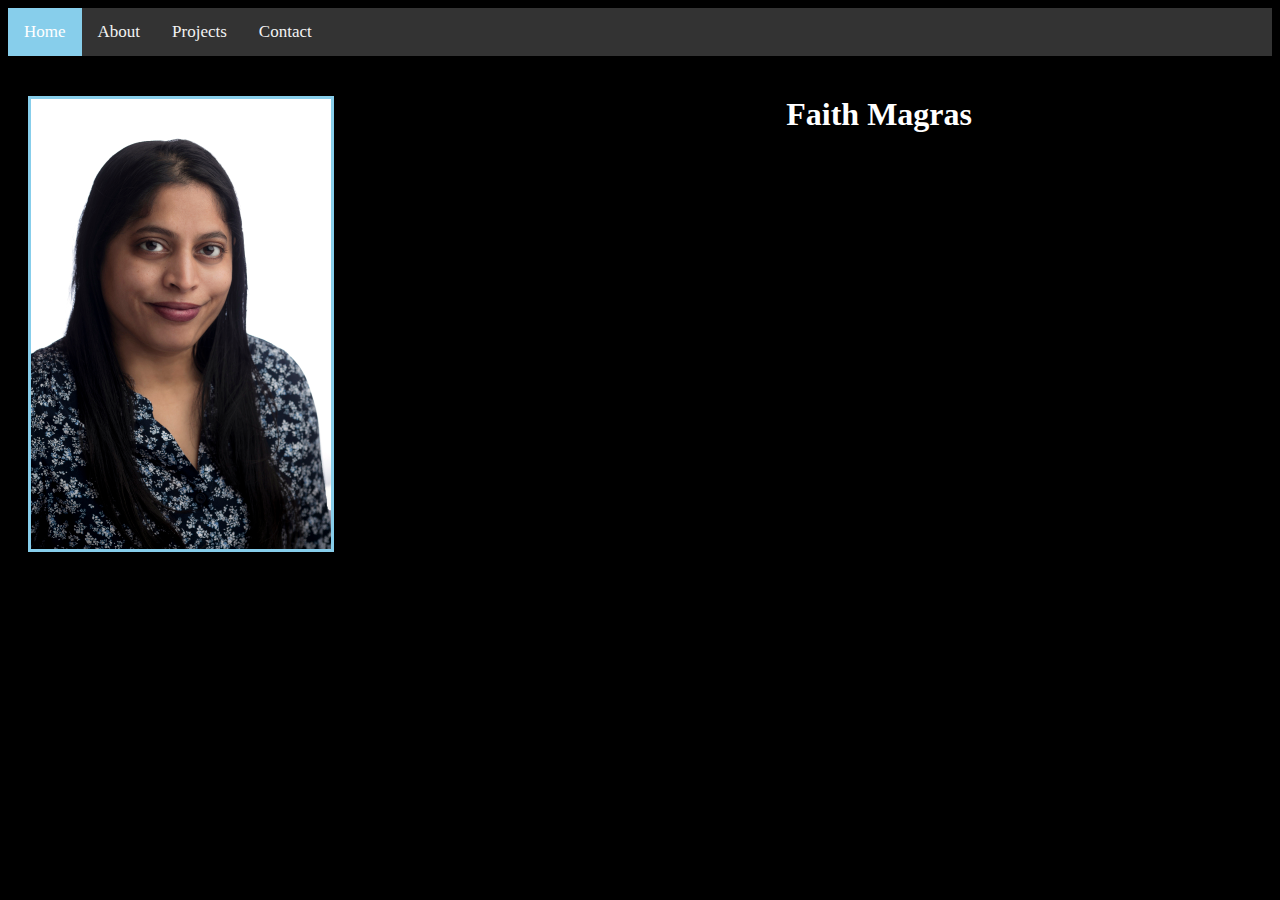
==== about.html @ 6f5fdc96 "working on about page" ====
<!DOCTYPE html>
<html lang="en">

<head>
    <meta charset="UTF-8">
    <meta http-equiv="X-UA-Compatible" content="IE=edge">
    <meta name="viewport" content="width=device-width, initial-scale=1.0">
    <link href="about.css" rel="stylesheet" type="text/css">
    <title>Projects</title>
</head>

<body>
    <div class="topnav">
        <a class="active" href="index.html">Home</a>
        <a href="about.html">About</a>
        <a href="project.html">Projects</a>
        <a href="contact.html">Contact</a>
    </div>
    <img src="images/headshot_1.jpg" width="300px" />
    <h1>Faith Magras</h1>
</body>

</html>
---- about.css ----
body {
    background-color: black;
}


/* Add a black background color to the top navigation */

.topnav {
    background-color: #333;
    overflow: hidden;
}


/* Style the links inside the navigation bar */

.topnav a {
    float: left;
    color: #f2f2f2;
    text-align: center;
    padding: 14px 16px;
    text-decoration: none;
    font-size: 17px;
}


/* Change the color of links on hover */

.topnav a:hover {
    background-color: #ddd;
    color: black;
}


/* Add a color to the active/current link */

.topnav a.active {
    background-color: skyblue;
    color: white;
}

h1 {
    color: white;
    display: flex;
    justify-content: center;
    float: right;
    margin-top: 40px;
    margin-right: 300px
}

img {
    margin-top: 40px;
    margin-left: 20px;
    border: solid skyblue;
}
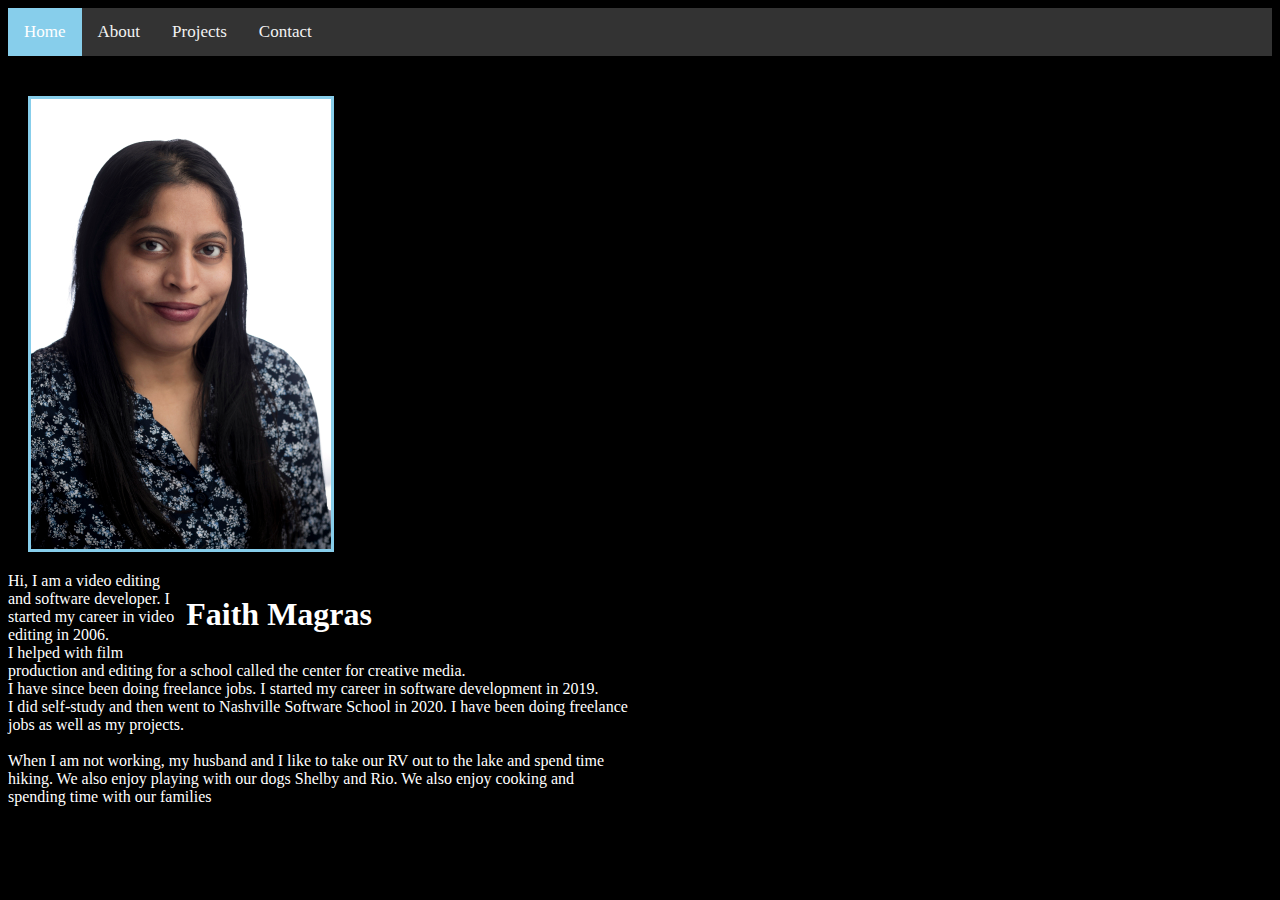
==== commit 74acd718: "working on about page" ====
--- a/about.html
+++ b/about.html
@@ -18,6 +18,9 @@
     </div>
     <img src="images/headshot_1.jpg" width="300px" />
     <h1>Faith Magras</h1>
+    <p>Hi, I am a video editing and software developer. I started my career in video editing in 2006.<br> I helped with film production and editing for a school called the center for creative media.<br>I have since been doing freelance jobs. I started my
+        career in software development in 2019.<br> I did self-study and then went to Nashville Software School in 2020. I have been doing freelance<br> jobs as well as my projects.<br> <br>When I am not working, my husband and I like to take our RV out
+        to the lake and spend time<br>hiking. We also enjoy playing with our dogs Shelby and Rio. We also enjoy cooking and<br>spending time with our families</p>
 </body>
 
 </html>--- a/about.css
+++ b/about.css
@@ -44,7 +44,11 @@
     justify-content: center;
     float: right;
     margin-top: 40px;
-    margin-right: 300px
+    margin-right: 900px
+}
+
+p {
+    color: white;
 }
 
 img {
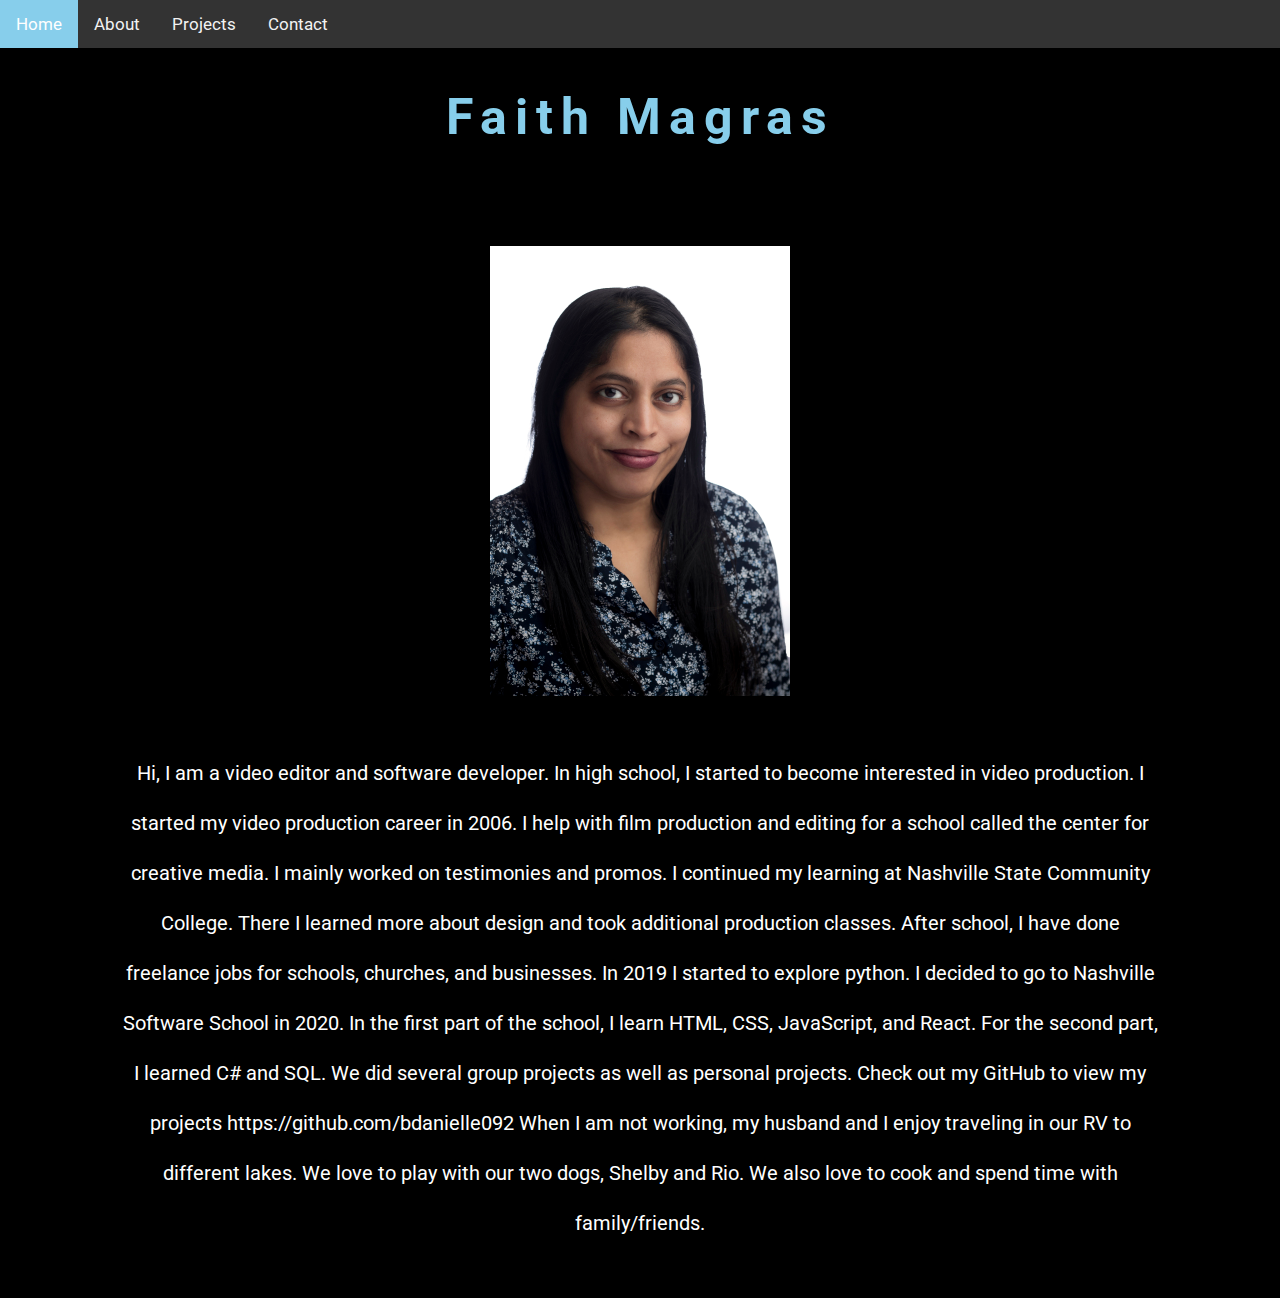
==== commit 8104a10c: "working on project page" ====
--- a/about.html
+++ b/about.html
@@ -6,7 +6,7 @@
     <meta http-equiv="X-UA-Compatible" content="IE=edge">
     <meta name="viewport" content="width=device-width, initial-scale=1.0">
     <link href="about.css" rel="stylesheet" type="text/css">
-    <title>Projects</title>
+    <title>About</title>
 </head>
 
 <body>
@@ -16,11 +16,18 @@
         <a href="project.html">Projects</a>
         <a href="contact.html">Contact</a>
     </div>
-    <img src="images/headshot_1.jpg" width="300px" />
-    <h1>Faith Magras</h1>
-    <p>Hi, I am a video editing and software developer. I started my career in video editing in 2006.<br> I helped with film production and editing for a school called the center for creative media.<br>I have since been doing freelance jobs. I started my
-        career in software development in 2019.<br> I did self-study and then went to Nashville Software School in 2020. I have been doing freelance<br> jobs as well as my projects.<br> <br>When I am not working, my husband and I like to take our RV out
-        to the lake and spend time<br>hiking. We also enjoy playing with our dogs Shelby and Rio. We also enjoy cooking and<br>spending time with our families</p>
+    <div class="container">
+        <h1>Faith Magras</h1>
+        <div class="image">
+            <img src="images/headshot_1.jpg" width="300px" />
+        </div>
+
+        <p>Hi, I am a video editor and software developer. In high school, I started to become interested in video production. I started my video production career in 2006. I help with film production and editing for a school called the center for creative
+            media. I mainly worked on testimonies and promos. I continued my learning at Nashville State Community College. There I learned more about design and took additional production classes. After school, I have done freelance jobs for schools,
+            churches, and businesses. In 2019 I started to explore python. I decided to go to Nashville Software School in 2020. In the first part of the school, I learn HTML, CSS, JavaScript, and React. For the second part, I learned C# and SQL. We did
+            several group projects as well as personal projects. Check out my GitHub to view my projects https://github.com/bdanielle092 When I am not working, my husband and I enjoy traveling in our RV to different lakes. We love to play with our two
+            dogs, Shelby and Rio. We also love to cook and spend time with family/friends.</p>
+    </div>
 </body>
 
 </html>--- a/about.css
+++ b/about.css
@@ -1,3 +1,4 @@
+@import url('https://fonts.googleapis.com/css2?family=Roboto:wght@400;700&display=swap');
 body {
     background-color: black;
 }
@@ -26,7 +27,7 @@
 /* Change the color of links on hover */
 
 .topnav a:hover {
-    background-color: #ddd;
+    background-color: skyblue;
     color: black;
 }
 
@@ -34,10 +35,11 @@
 /* Add a color to the active/current link */
 
 .topnav a.active {
-    background-color: skyblue;
     color: white;
 }
 
+
+/*
 h1 {
     color: white;
     display: flex;
@@ -55,4 +57,54 @@
     margin-top: 40px;
     margin-left: 20px;
     border: solid skyblue;
+} */
+
+* {
+    margin: 0;
+    padding: 0;
+    box-sizing: border-box
+}
+
+html {
+    font-size: 10px
+}
+
+body {
+    background-position: 0 1000px;
+    font-family: 'Roboto', 'sans-serif';
+}
+
+.container {
+    max-width: 1100px;
+    margin: 0 auto;
+    padding: 0 3rem;
+    margin-top: 4rem;
+    text-align: center;
+}
+
+h1 {
+    color: skyblue;
+    font-size: 5rem;
+    font-weight: 700;
+    letter-spacing: 8px;
+    margin-bottom: 2rem;
+}
+
+h2 {
+    color: #777;
+    font-size: 4rem;
+    font-weight: 400;
+}
+
+.image {
+    margin-top: 10rem;
+    margin-bottom: 5rem;
+}
+
+p {
+    font-size: 2rem;
+    color: fff;
+    line-height: 5rem;
+    margin-bottom: 5rem;
+    color: #fff;
 }